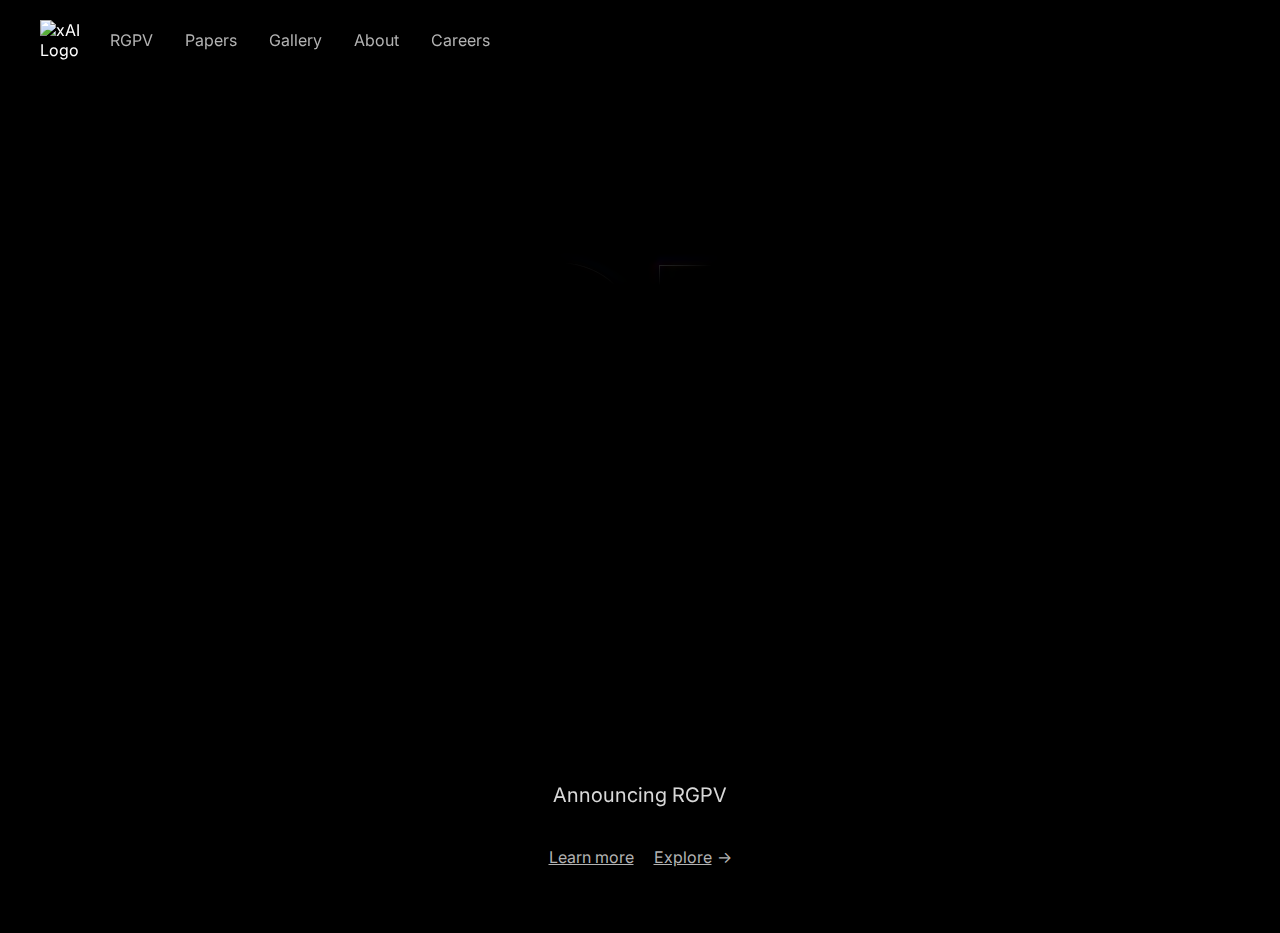
==== index.html @ a44eb558 "Create index.html" ====
<!DOCTYPE html>
<html lang="en">
<head>
  <meta charset="UTF-8">
  <meta name="viewport" content="width=device-width, initial-scale=1.0">
  <title>Grok</title>
  <link href="https://fonts.googleapis.com/css2?family=Inter:wght@500&display=swap" rel="stylesheet">
  <style>
    body {
      background-color: #000000;
      color: #ffffff;
      font-family: 'Inter', sans-serif;
      margin: 0;
      padding: 0;
      overflow-x: hidden;
    }
    header {
      position: fixed;
      top: 20px;
      left: 40px;
      display: flex;
      align-items: center;
      z-index: 10;
    }
    .logo {
      width: 50px;
      height: auto;
      margin-right: 20px;
    }
    nav ul {
      list-style: none;
      display: flex;
      gap: 32px;
      margin: 0;
      padding: 0;
    }
    nav a {
      color: #B3B3B3;
      text-decoration: none;
      font-size: 16px;
      position: relative;
      transition: color 0.3s ease;
    }
    nav a::after {
      content: '';
      position: absolute;
      bottom: -2px;
      left: 0;
      width: 100%;
      height: 1.2px;
      background-color: #ffffff;
      transform: scaleX(0);
      transform-origin: bottom left;
      transition: transform 0.3s ease-out;
    }
    nav a:hover {
      color: #ffffff;
    }
    nav a:hover::after {
      transform: scaleX(1);
    }
    .container {
      display: flex;
      flex-direction: column;
      align-items: center;
      justify-content: center;
      height: 100vh;
      text-align: center;
    }
    .grok-svg {
      width: 100vw; /* Full width of the viewport */
      height: 100vh; /* Full height of the viewport */
      margin: 0;
    }
    .announcement {
      font-size: 20px;
      margin-top: -150px;
      opacity: 0.85;
    }
    .cta-buttons {
      margin-top: 20px;
      display: flex;
      justify-content: center;
      gap: 20px;
    }
    .learn-more, .try-now {
      color: #B3B3B3;
      text-decoration: underline;
      font-size: 16px;
      transition: color 0.3s ease;
    }
    .learn-more:hover, .try-now:hover {
      color: #ffffff;
    }
    .try-now::after {
      content: '→';
      margin-left: 5px;
      display: inline-block;
      transition: transform 0.3s ease-in-out;
    }
    .try-now:hover::after {
      transform: translateX(3px) scale(1.1);
    }
  </style>
</head>
<body>
  <header>
    <img src="https://i.ibb.co/67YdYqs5/Screenshot-2025-02-24-at-1-37-37-PM-removebg-preview.png" alt="xAI Logo" class="logo">
    <nav>
      <ul>
        <li><a href="#">RGPV</a></li>
        <li><a href="#">Papers</a></li>
        <li><a href="#">Gallery</a></li>
        <li><a href="#">About</a></li>
        <li><a href="#">Careers</a></li>
      </ul>
    </nav>
  </header>
  <main class="container">
    <div class="grok-svg">
      <svg viewBox="0 3 2000 1100" preserveAspectRatio="xMidYMid meet">
        <defs>
          <filter id="glow">
            <feGaussianBlur in="SourceAlpha" stdDeviation="4" result="blur"/>
            <!-- Red glow offset to the left -->
            <feOffset in="blur" dx="-10" dy="0" result="blurRed"/>
            <feFlood flood-color="red" result="redFlood"/>
            <feComposite in="redFlood" in2="blurRed" operator="in" result="redGlow"/>
            <!-- Green glow offset to the right -->
            <feOffset in="blur" dx="20" dy="0" result="blurGreen"/>
            <feFlood flood-color="green" result="greenFlood"/>
            <feComposite in="greenFlood" in2="blurGreen" operator="in" result="greenGlow"/>
            <!-- Blue glow offset upwards -->
            <feOffset in="blur" dx="0" dy="-10" result="blurBlue"/>
            <feFlood flood-color="blue" result="blueFlood"/>
            <feComposite in="blueFlood" in2="blurBlue" operator="in" result="blueGlow"/>
            <!-- Merge the glows and the SourceGraphic -->
            <feMerge>
              <feMergeNode in="redGlow"/>
              <feMergeNode in="greenGlow"/>
              <feMergeNode in="blueGlow"/>
              <feMergeNode in="SourceGraphic"/>
            </feMerge>
          </filter>
          <mask id="glow-mask">
            <radialGradient id="gradient" cx="1000" cy="200" r="200" gradientUnits="userSpaceOnUse">
              <stop offset="0%" stop-color="white" stop-opacity="5"/>
              <stop offset="100%" stop-color="white" stop-opacity="0"/>
            </radialGradient>
            <rect width="90%" height="90%" fill="url(#gradient)"/>
          </mask>
        </defs>
        <text x="50.5%" y="50.5%" text-anchor="middle" dominant-baseline="middle" font-size="360" font-weight="light" stroke="#ffffff" stroke-width="0" fill="none">RGPV</text>
        <text x="50%" y="50%" text-anchor="middle" dominant-baseline="middle" font-size="390" font-weight="bold" stroke="#ffffff" stroke-width="1" fill="none" filter="url(#glow)" mask="url(#glow-mask)">RGPV</text>
      </svg>
    </div>
    <p class="announcement">Announcing RGPV</p>
    <div class="cta-buttons">
      <a href="#" class="learn-more">Learn more</a>
      <a href="#" class="try-now">Explore</a>
    </div>
  </main>
  <script>
    const svg = document.querySelector('.grok-svg svg');
    const gradient = document.getElementById('gradient');
    svg.addEventListener('mousemove', (event) => {
      const point = svg.createSVGPoint();
      point.x = event.clientX;
      point.y = event.clientY;
      const svgPoint = point.matrixTransform(svg.getScreenCTM().inverse());
      gradient.setAttribute('cx', svgPoint.x);
      gradient.setAttribute('cy', svgPoint.y);
    });
  </script>
</body>
</html>
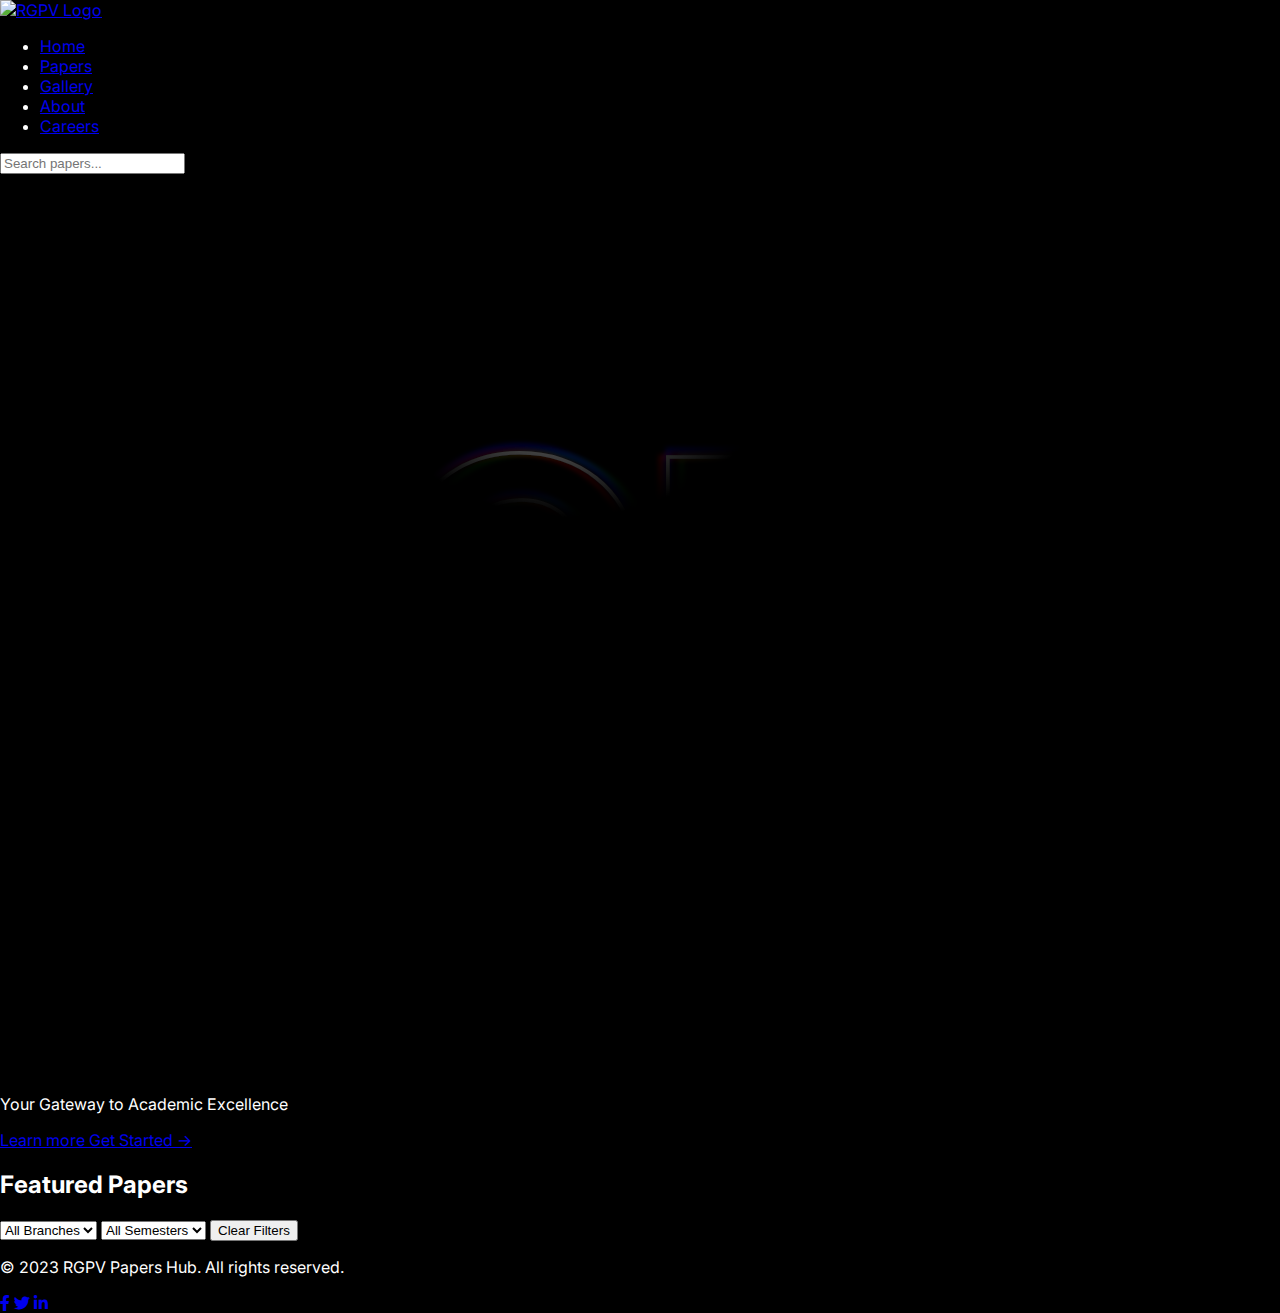
==== commit 9026c353: "Create index.html" ====
--- a/index.html
+++ b/index.html
@@ -1,176 +1,366 @@
 <!DOCTYPE html>
 <html lang="en">
 <head>
-  <meta charset="UTF-8">
-  <meta name="viewport" content="width=device-width, initial-scale=1.0">
-  <title>Grok</title>
-  <link href="https://fonts.googleapis.com/css2?family=Inter:wght@500&display=swap" rel="stylesheet">
-  <style>
-    body {
-      background-color: #000000;
-      color: #ffffff;
-      font-family: 'Inter', sans-serif;
-      margin: 0;
-      padding: 0;
-      overflow-x: hidden;
-    }
-    header {
-      position: fixed;
-      top: 20px;
-      left: 40px;
-      display: flex;
-      align-items: center;
-      z-index: 10;
-    }
-    .logo {
-      width: 50px;
-      height: auto;
-      margin-right: 20px;
-    }
-    nav ul {
-      list-style: none;
-      display: flex;
-      gap: 32px;
-      margin: 0;
-      padding: 0;
-    }
-    nav a {
-      color: #B3B3B3;
-      text-decoration: none;
-      font-size: 16px;
-      position: relative;
-      transition: color 0.3s ease;
-    }
-    nav a::after {
-      content: '';
-      position: absolute;
-      bottom: -2px;
-      left: 0;
-      width: 100%;
-      height: 1.2px;
-      background-color: #ffffff;
-      transform: scaleX(0);
-      transform-origin: bottom left;
-      transition: transform 0.3s ease-out;
-    }
-    nav a:hover {
-      color: #ffffff;
-    }
-    nav a:hover::after {
-      transform: scaleX(1);
-    }
-    .container {
-      display: flex;
-      flex-direction: column;
-      align-items: center;
-      justify-content: center;
-      height: 100vh;
-      text-align: center;
-    }
-    .grok-svg {
-      width: 100vw; /* Full width of the viewport */
-      height: 100vh; /* Full height of the viewport */
-      margin: 0;
-    }
-    .announcement {
-      font-size: 20px;
-      margin-top: -150px;
-      opacity: 0.85;
-    }
-    .cta-buttons {
-      margin-top: 20px;
-      display: flex;
-      justify-content: center;
-      gap: 20px;
-    }
-    .learn-more, .try-now {
-      color: #B3B3B3;
-      text-decoration: underline;
-      font-size: 16px;
-      transition: color 0.3s ease;
-    }
-    .learn-more:hover, .try-now:hover {
-      color: #ffffff;
-    }
-    .try-now::after {
-      content: '→';
-      margin-left: 5px;
-      display: inline-block;
-      transition: transform 0.3s ease-in-out;
-    }
-    .try-now:hover::after {
-      transform: translateX(3px) scale(1.1);
-    }
-  </style>
+    <meta charset="UTF-8">
+    <meta name="viewport" content="width=device-width, initial-scale=1.0">
+    <title>RGPV Papers Hub - Your Academic Resource</title>
+    <!-- Tailwind CSS CDN -->
+    <script src="https://cdn.tailwindcss.com"></script>
+    <!-- Google Fonts: Inter -->
+    <link href="https://fonts.googleapis.com/css2?family=Inter:wght@300;400;500;600&display=swap" rel="stylesheet">
+    <!-- GSAP and ScrollTrigger -->
+    <script src="https://cdnjs.cloudflare.com/ajax/libs/gsap/3.12.5/gsap.min.js"></script>
+    <script src="https://cdnjs.cloudflare.com/ajax/libs/gsap/3.12.5/ScrollTrigger.min.js"></script>
+    <!-- Font Awesome for Icons -->
+    <link rel="stylesheet" href="https://cdnjs.cloudflare.com/ajax/libs/font-awesome/6.0.0/css/all.min.css">
+    <!-- SEO Meta Tags -->
+    <meta name="description" content="Access Rajiv Gandhi Proudyogiki Vishwavidyalaya (RGPV) previous year question papers, study materials, and academic resources for engineering and management students.">
+    <meta name="keywords" content="RGPV, question papers, previous year papers, engineering, management, study materials, education">
+    <meta name="author" content="RGPV Papers Hub Team">
+    <!-- Open Graph Tags for Social Media -->
+    <meta property="og:title" content="RGPV Papers Hub - Academic Resources">
+    <meta property="og:description" content="Your one-stop platform for RGPV question papers and study materials.">
+    <meta property="og:type" content="website">
+    <meta property="og:url" content="https://rgpv-papers-hub.example.com">
+    <meta property="og:image" content="https://i.ibb.co/67YdYqs5/Screenshot-2025-02-24-at-1-37-37-PM-removebg-preview.png">
+    <!-- Custom Styles -->
+    <style>
+        body {
+            background-color: #000000;
+            color: #ffffff;
+            font-family: 'Inter', sans-serif;
+            margin: 0;
+            padding: 0;
+            overflow-x: hidden;
+        }
+        /* SVG Styling */
+        .grok-svg svg {
+            width: 100%;
+            height: 100vh;
+            margin: 0;
+        }
+        /* Custom Hover Effects for Dropdown */
+        .dropdown-menu {
+            display: none;
+            opacity: 0;
+            transition: opacity 0.2s ease;
+        }
+        .group:hover .dropdown-menu {
+            display: block;
+            opacity: 1;
+        }
+        /* Card Hover Animation */
+        .paper-card {
+            transition: transform 0.3s ease, background-color 0.3s ease;
+        }
+        .paper-card:hover {
+            transform: scale(1.05);
+            background-color: rgba(255, 255, 255, 0.2);
+        }
+        /* Ensure smooth scrolling */
+        html {
+            scroll-behavior: smooth;
+        }
+    </style>
 </head>
-<body>
-  <header>
-    <img src="https://i.ibb.co/67YdYqs5/Screenshot-2025-02-24-at-1-37-37-PM-removebg-preview.png" alt="xAI Logo" class="logo">
-    <nav>
-      <ul>
-        <li><a href="#">RGPV</a></li>
-        <li><a href="#">Papers</a></li>
-        <li><a href="#">Gallery</a></li>
-        <li><a href="#">About</a></li>
-        <li><a href="#">Careers</a></li>
-      </ul>
-    </nav>
-  </header>
-  <main class="container">
-    <div class="grok-svg">
-      <svg viewBox="0 3 2000 1100" preserveAspectRatio="xMidYMid meet">
-        <defs>
-          <filter id="glow">
-            <feGaussianBlur in="SourceAlpha" stdDeviation="4" result="blur"/>
-            <!-- Red glow offset to the left -->
-            <feOffset in="blur" dx="-10" dy="0" result="blurRed"/>
-            <feFlood flood-color="red" result="redFlood"/>
-            <feComposite in="redFlood" in2="blurRed" operator="in" result="redGlow"/>
-            <!-- Green glow offset to the right -->
-            <feOffset in="blur" dx="20" dy="0" result="blurGreen"/>
-            <feFlood flood-color="green" result="greenFlood"/>
-            <feComposite in="greenFlood" in2="blurGreen" operator="in" result="greenGlow"/>
-            <!-- Blue glow offset upwards -->
-            <feOffset in="blur" dx="0" dy="-10" result="blurBlue"/>
-            <feFlood flood-color="blue" result="blueFlood"/>
-            <feComposite in="blueFlood" in2="blurBlue" operator="in" result="blueGlow"/>
-            <!-- Merge the glows and the SourceGraphic -->
-            <feMerge>
-              <feMergeNode in="redGlow"/>
-              <feMergeNode in="greenGlow"/>
-              <feMergeNode in="blueGlow"/>
-              <feMergeNode in="SourceGraphic"/>
-            </feMerge>
-          </filter>
-          <mask id="glow-mask">
-            <radialGradient id="gradient" cx="1000" cy="200" r="200" gradientUnits="userSpaceOnUse">
-              <stop offset="0%" stop-color="white" stop-opacity="5"/>
-              <stop offset="100%" stop-color="white" stop-opacity="0"/>
-            </radialGradient>
-            <rect width="90%" height="90%" fill="url(#gradient)"/>
-          </mask>
-        </defs>
-        <text x="50.5%" y="50.5%" text-anchor="middle" dominant-baseline="middle" font-size="360" font-weight="light" stroke="#ffffff" stroke-width="0" fill="none">RGPV</text>
-        <text x="50%" y="50%" text-anchor="middle" dominant-baseline="middle" font-size="390" font-weight="bold" stroke="#ffffff" stroke-width="1" fill="none" filter="url(#glow)" mask="url(#glow-mask)">RGPV</text>
-      </svg>
-    </div>
-    <p class="announcement">Announcing RGPV</p>
-    <div class="cta-buttons">
-      <a href="#" class="learn-more">Learn more</a>
-      <a href="#" class="try-now">Explore</a>
-    </div>
-  </main>
-  <script>
-    const svg = document.querySelector('.grok-svg svg');
-    const gradient = document.getElementById('gradient');
-    svg.addEventListener('mousemove', (event) => {
-      const point = svg.createSVGPoint();
-      point.x = event.clientX;
-      point.y = event.clientY;
-      const svgPoint = point.matrixTransform(svg.getScreenCTM().inverse());
-      gradient.setAttribute('cx', svgPoint.x);
-      gradient.setAttribute('cy', svgPoint.y);
-    });
-  </script>
+<body class="bg-black text-white font-[Inter] overflow-x-hidden">
+    <!-- Header with Navigation and Search -->
+    <header class="fixed top-0 left-0 right-0 px-4 md:px-10 z-50 backdrop-blur-md bg-black/50">
+        <div class="max-w-7xl mx-auto flex flex-col md:flex-row items-center justify-between gap-4 py-4">
+            <!-- Logo -->
+            <div class="flex items-center">
+                <a href="index.html" class="group" aria-label="RGPV Papers Hub Home">
+                    <img src="https://i.ibb.co/67YdYqs5/Screenshot-2025-02-24-at-1-37-37-PM-removebg-preview.png" 
+                         alt="RGPV Logo" 
+                         class="w-12 h-auto mr-5 transition-transform duration-300 group-hover:scale-110">
+                </a>
+            </div>
+            <!-- Navigation -->
+            <nav class="flex-1">
+                <ul class="flex flex-wrap justify-center md:justify-start items-center gap-4 md:gap-8">
+                    <li><a href="index.html" class="text-[#B3B3B3] hover:text-white text-sm md:text-base transition-colors">Home</a></li>
+                    <li><a href="papers.html" class="text-[#B3B3B3] hover:text-white text-sm md:text-base transition-colors">Papers</a></li>
+                    <li><a href="gallery.html" class="text-[#B3B3B3] hover:text-white text-sm md:text-base transition-colors">Gallery</a></li>
+                    <li><a href="about.html" class="text-[#B3B3B3] hover:text-white text-sm md:text-base transition-colors">About</a></li>
+                    <li><a href="careers.html" class="text-[#B3B3B3] hover:text-white text-sm md:text-base transition-colors">Careers</a></li>
+                </ul>
+            </nav>
+            <!-- Search Bar -->
+            <div class="search-bar">
+                <input type="text" id="search-input" placeholder="Search papers..." 
+                       class="bg-white/10 text-white px-4 py-2 rounded-full w-64 focus:outline-none focus:ring-2 focus:ring-purple-600" 
+                       aria-label="Search for papers">
+            </div>
+        </div>
+    </header>
+
+    <!-- Main Content -->
+    <main>
+        <!-- Hero Section with SVG -->
+        <section class="hero min-h-screen flex flex-col items-center justify-center relative">
+            <!-- Background Gradient -->
+            <div class="absolute inset-0 bg-gradient-to-b from-purple-900/20 to-black"></div>
+            <!-- Particle Animation Container -->
+            <div class="absolute inset-0" id="particles"></div>
+            <!-- SVG Logo -->
+            <div class="grok-svg relative z-10">
+                <svg viewBox="0 0 1800 1200" preserveAspectRatio="xMidYMid meet">
+                    <defs>
+                        <!-- Glow Filter -->
+                        <filter id="glow">
+                            <feGaussianBlur in="SourceAlpha" stdDeviation="4" result="blur"/>
+                            <feOffset in="blur" dx="-10" dy="0" result="blurRed"/>
+                            <feFlood flood-color="red" result="redFlood"/>
+                            <feComposite in="redFlood" in2="blurRed" operator="in" result="redGlow"/>
+                            <feOffset in="blur" dx="20" dy="0" result="blurGreen"/>
+                            <feFlood flood-color="green" result="greenFlood"/>
+                            <feComposite in="greenFlood" in2="blurGreen" operator="in" result="greenGlow"/>
+                            <feOffset in="blur" dx="0" dy="-10" result="blurBlue"/>
+                            <feFlood flood-color="blue" result="blueFlood"/>
+                            <feComposite in="blueFlood" in2="blurBlue" operator="in" result="blueGlow"/>
+                            <feMerge>
+                                <feMergeNode in="redGlow"/>
+                                <feMergeNode in="greenGlow"/>
+                                <feMergeNode in="blueGlow"/>
+                                <feMergeNode in="SourceGraphic"/>
+                            </feMerge>
+                        </filter>
+                        <!-- Gradient Mask -->
+                        <mask id="glow-mask">
+                            <radialGradient id="gradient" cx="800" cy="100" r="350" gradientUnits="userSpaceOnUse">
+                                <stop offset="0%" stop-color="white" stop-opacity="50"/>
+                                <stop offset="100%" stop-color="white" stop-opacity="0"/>
+                            </radialGradient>
+                            <rect width="90%" height="90%" fill="url(#gradient)"/>
+                        </mask>
+                    </defs>
+                    <text x="50.5%" y="50.5%" text-anchor="middle" dominant-baseline="middle" font-size="500" font-weight="light" stroke="#ffffff" stroke-width="0" fill="none">RGPV</text>
+                    <text x="50%" y="50%" text-anchor="middle" dominant-baseline="middle" font-size="500" font-weight="bold" stroke="#ffffff" stroke-width="5" fill="none" filter="url(#glow)" mask="url(#glow-mask)">RGPV</text>
+                </svg>
+            </div>
+            <!-- Announcement and CTA -->
+            <div class="mt-12 space-y-7 text-centre relative z-10">
+                <p class="text-2xl md:text-3xl text-white/90 font-light">Your Gateway to Academic Excellence</p>
+                <div class="flex justify-center items-center gap-8">
+                    <a href="about.html" class="group px-6 py-3 bg-white/10 hover:bg-white/20 rounded-full transition-all duration-300 hover:scale-105" aria-label="Learn more about RGPV Papers Hub">
+                        <span class="text-white group-hover:text-white/90">Learn more</span>
+                    </a>
+                    <a href="papers.html" class="group px-6 py-3 bg-gradient-to-r from-purple-600 to-indigo-600 rounded-full transition-all duration-300 hover:scale-105" aria-label="Get started with papers">
+                        <span class="text-white group-hover:text-white/90">Get Started →</span>
+                    </a>
+                </div>
+            </div>
+        </section>
+
+        <!-- Featured Papers Section -->
+        <section id="featured-papers" class="py-20 bg-black/80">
+            <div class="max-w-7xl mx-auto px-4">
+                <h2 class="text-3xl font-bold mb-8 text-center">Featured Papers</h2>
+                <!-- Filters -->
+                <div class="filters mb-8 flex justify-center gap-4 flex-wrap">
+                    <select id="branch-filter" class="bg-white/10 text-white p-2 rounded focus:outline-none focus:ring-2 focus:ring-purple-600" aria-label="Filter by branch">
+                        <option value="">All Branches</option>
+                    </select>
+                    <select id="semester-filter" class="bg-white/10 text-white p-2 rounded focus:outline-none focus:ring-2 focus:ring-purple-600" aria-label="Filter by semester">
+                        <option value="">All Semesters</option>
+                    </select>
+                    <button id="clear-filters" class="px-4 py-2 bg-red-600 rounded hover:bg-red-700 transition-colors">Clear Filters</button>
+                </div>
+                <!-- Papers Grid -->
+                <div id="papers-grid" class="grid grid-cols-1 md:grid-cols-2 lg:grid-cols-3 gap-6"></div>
+            </div>
+        </section>
+    </main>
+
+    <!-- Footer -->
+    <footer class="bg-black/50 py-8">
+        <div class="max-w-7xl mx-auto px-4 text-center">
+            <p>&copy; 2023 RGPV Papers Hub. All rights reserved.</p>
+            <div class="mt-4 flex justify-center gap-4">
+                <a href="https://facebook.com" class="text-white/80 hover:text-white" aria-label="Facebook"><i class="fab fa-facebook-f"></i></a>
+                <a href="https://twitter.com" class="text-white/80 hover:text-white" aria-label="Twitter"><i class="fab fa-twitter"></i></a>
+                <a href="https://linkedin.com" class="text-white/80 hover:text-white" aria-label="LinkedIn"><i class="fab fa-linkedin-in"></i></a>
+            </div>
+        </div>
+    </footer>
+
+    <!-- JavaScript -->
+    <script>
+        document.addEventListener('DOMContentLoaded', function() {
+            // Register GSAP ScrollTrigger
+            gsap.registerPlugin(ScrollTrigger);
+
+            // Sample Papers Data
+            const papers = [
+                { title: "Engineering Mathematics - I", description: "First semester engineering mathematics paper.", branch: "Common", semester: 1, year: 2022 },
+                { title: "Data Structures", description: "Previous year paper for data structures.", branch: "Computer Science", semester: 3, year: 2021 },
+                { title: "Thermodynamics", description: "Mechanical engineering thermodynamics paper.", branch: "Mechanical", semester: 4, year: 2020 },
+                { title: "Electrical Circuits", description: "Electrical engineering circuits paper.", branch: "Electrical", semester: 2, year: 2019 },
+                { title: "Operating Systems", description: "Operating systems course paper.", branch: "Computer Science", semester: 5, year: 2022 },
+                { title: "Fluid Mechanics", description: "Mechanical engineering fluid mechanics paper.", branch: "Mechanical", semester: 3, year: 2021 },
+                { title: "Digital Electronics", description: "Electronics engineering digital circuits paper.", branch: "Electronics", semester: 4, year: 2020 }
+            ];
+
+            // Populate Filters
+            const uniqueBranches = [...new Set(papers.map(paper => paper.branch))];
+            const branchFilter = document.getElementById('branch-filter');
+            uniqueBranches.forEach(branch => {
+                const option = document.createElement('option');
+                option.value = branch;
+                option.textContent = branch;
+                branchFilter.appendChild(option);
+            });
+
+            const uniqueSemesters = [...new Set(papers.map(paper => paper.semester))].sort((a, b) => a - b);
+            const semesterFilter = document.getElementById('semester-filter');
+            uniqueSemesters.forEach(semester => {
+                const option = document.createElement('option');
+                option.value = semester;
+                option.textContent = `Semester ${semester}`;
+                semesterFilter.appendChild(option);
+            });
+
+            // Render Papers Function
+            function renderPapers(filteredPapers) {
+                const grid = document.getElementById('papers-grid');
+                grid.innerHTML = '';
+                filteredPapers.forEach((paper, index) => {
+                    const card = document.createElement('div');
+                    card.className = 'paper-card bg-white/10 p-6 rounded-lg opacity-0';
+                    card.innerHTML = `
+                        <div class="flex items-center gap-2">
+                            <i class="fas fa-book text-purple-400"></i>
+                            <h3 class="text-xl font-semibold">${paper.title}</h3>
+                        </div>
+                        <p class="text-white/80 mt-2 mb-4">${paper.description}</p>
+                        <a href="#" class="inline-block px-4 py-2 bg-purple-600 rounded hover:bg-purple-700 transition-colors">
+                            <i class="fas fa-file-pdf mr-2"></i>View Paper
+                        </a>
+                    `;
+                    grid.appendChild(card);
+                    // Animate card entry
+                    gsap.to(card, { opacity: 1, duration: 0.5, delay: index * 0.1 });
+                });
+            }
+
+            // Apply Filters Function
+            function applyFilters(searchQuery = '') {
+                const branch = branchFilter.value;
+                const semester = semesterFilter.value;
+                let filtered = papers;
+                if (branch) filtered = filtered.filter(paper => paper.branch === branch);
+                if (semester) filtered = filtered.filter(paper => paper.semester == semester);
+                if (searchQuery) {
+                    filtered = filtered.filter(paper => 
+                        paper.title.toLowerCase().includes(searchQuery) || 
+                        paper.description.toLowerCase().includes(searchQuery)
+                    );
+                }
+                renderPapers(filtered);
+            }
+
+            // Event Listeners
+            document.getElementById('search-input').addEventListener('input', (e) => applyFilters(e.target.value.toLowerCase()));
+            branchFilter.addEventListener('change', () => applyFilters(document.getElementById('search-input').value.toLowerCase()));
+            semesterFilter.addEventListener('change', () => applyFilters(document.getElementById('search-input').value.toLowerCase()));
+            document.getElementById('clear-filters').addEventListener('click', () => {
+                branchFilter.value = '';
+                semesterFilter.value = '';
+                document.getElementById('search-input').value = '';
+                renderPapers(papers);
+            });
+
+            // Initial Render
+            renderPapers(papers);
+
+            // GSAP Animations
+            // Header Fade In
+            gsap.from('header', { y: -50, opacity: 0, duration: 1, ease: 'power2.out' });
+            // Featured Papers Scroll Animation
+            gsap.from('#featured-papers', {
+                scrollTrigger: {
+                    trigger: '#featured-papers',
+                    start: 'top 80%',
+                    toggleActions: 'play none none reverse'
+                },
+                opacity: 0,
+                y: 50,
+                duration: 1
+            });
+
+            // SVG Gradient Interaction
+            const svg = document.querySelector('.grok-svg svg');
+            const gradient = document.getElementById('gradient');
+            svg.addEventListener('mousemove', (event) => {
+                const point = svg.createSVGPoint();
+                point.x = event.clientX;
+                point.y = event.clientY;
+                const svgPoint = point.matrixTransform(svg.getScreenCTM().inverse());
+                gradient.setAttribute('cx', svgPoint.x);
+                gradient.setAttribute('cy', svgPoint.y);
+            });
+
+            // Particle Animation
+            class Particle {
+                constructor(x, y) {
+                    this.x = x;
+                    this.y = y;
+                    this.size = Math.random() * 2;
+                    this.speedX = Math.random() * 9 - 3;
+                    this.speedY = Math.random() * 9 - 2;
+                }
+                update() {
+                    this.x += this.speedX;
+                    this.y += this.speedY;
+                    if (this.size > 0.1) this.size -= 0.02;
+                }
+                draw(ctx) {
+                    ctx.fillStyle = 'rgba(255,255,255,0.5)';
+                    ctx.beginPath();
+                    ctx.arc(this.x, this.y, this.size, 0, Math.PI * 2);
+                    ctx.fill();
+                }
+            }
+
+            const canvas = document.createElement('canvas');
+            const ctx = canvas.getContext('2d');
+            canvas.style.position = 'absolute';
+            canvas.style.top = '0';
+            canvas.style.left = '0';
+            canvas.style.width = '100%';
+            canvas.style.height = '100%';
+            canvas.style.pointerEvents = 'none';
+            document.getElementById('particles').appendChild(canvas);
+
+            function resizeCanvas() {
+                canvas.width = window.innerWidth;
+                canvas.height = window.innerHeight;
+            }
+            window.addEventListener('resize', resizeCanvas);
+            resizeCanvas();
+
+            let particles = [];
+            const numberOfParticles = 100;
+            function createParticles() {
+                for (let i = 0; i < numberOfParticles; i++) {
+                    particles.push(new Particle(Math.random() * canvas.width, Math.random() * canvas.height));
+                }
+            }
+            function animateParticles() {
+                ctx.clearRect(0, 0, canvas.width, canvas.height);
+                particles.forEach((particle, index) => {
+                    particle.update();
+                    particle.draw(ctx);
+                    if (particle.size <= 0.2) {
+                        particles.splice(index, 1);
+                        particles.push(new Particle(Math.random() * canvas.width, Math.random() * canvas.height));
+                    }
+                });
+                requestAnimationFrame(animateParticles);
+            }
+            createParticles();
+            animateParticles();
+        });
+    </script>
 </body>
 </html>
